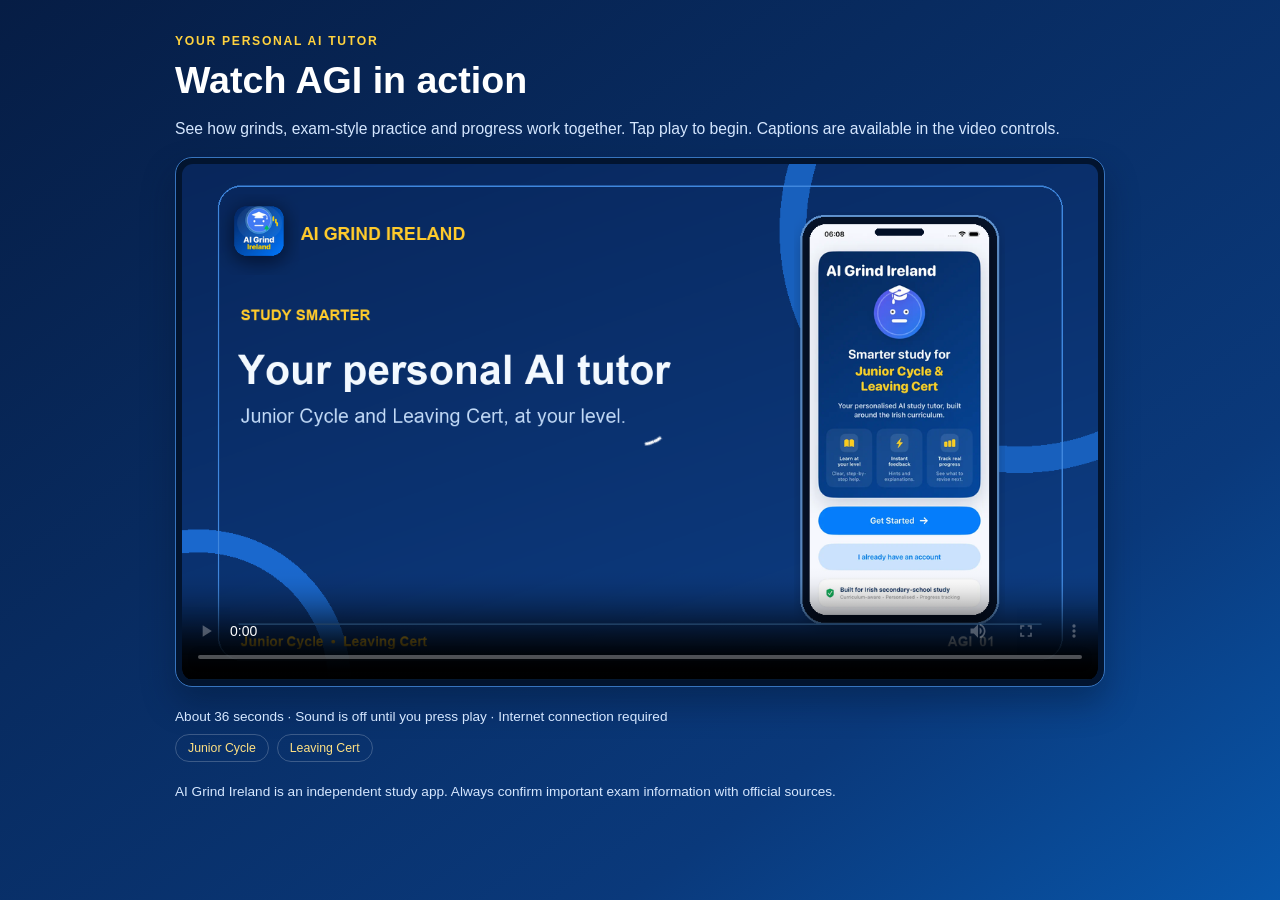
==== app-tour.html @ aaed293a "Add captioned AGI in-app tour playback page" ====
<!doctype html>
<html lang="en">
<head>
  <meta charset="utf-8">
  <meta name="viewport" content="width=device-width, initial-scale=1, viewport-fit=cover">
  <meta name="theme-color" content="#092a61">
  <title>Watch AGI in Action | AI Grind Ireland</title>
  <style>
    * { box-sizing: border-box; }
    :root { color-scheme: dark; font-family: -apple-system, BlinkMacSystemFont, "Segoe UI", Arial, sans-serif; }
    body { margin: 0; min-height: 100dvh; color: #fff; background: linear-gradient(144deg, #061d45, #0a397b 74%, #0856aa); padding: clamp(14px, 4vw, 32px); }
    main { max-width: 930px; margin: 0 auto; }
    .eyebrow { text-transform: uppercase; letter-spacing: .14em; color: #ffd23e; font-weight: 800; font-size: .76rem; margin: 0 0 8px; }
    h1 { margin: 0 0 9px; line-height: 1.13; font-size: clamp(1.55rem, 5vw, 2.35rem); }
    p { line-height: 1.55; color: #d5e7ff; font-size: .98rem; }
    .video { background: #02142f; border: 1px solid #3774be; padding: 6px; border-radius: 17px; box-shadow: 0 16px 32px #00142b5c; margin-top: 16px; overflow: hidden; }
    video { display: block; width: 100%; aspect-ratio: 16 / 9; height: auto; background: #041830; border-radius: 11px; }
    video:focus-visible { outline: 3px solid #ffd23e; outline-offset: 2px; }
    .footnote { font-size: .85rem; margin: 19px 0 0; }
    .pill { display: inline-block; border: 1px solid #ffffff35; border-radius: 99px; padding: 6px 12px; font-size: .77rem; color: #ffe183; margin: 7px 8px 0 0; }
    @media (max-width: 480px) { body { padding: 15px; } .video { padding: 3px; border-radius: 13px; } video { border-radius: 9px; } }
  </style>
</head>
<body>
  <main>
    <p class="eyebrow">Your personal AI tutor</p>
    <h1>Watch AGI in action</h1>
    <p>See how grinds, exam-style practice and progress work together. Tap play to begin. Captions are available in the video controls.</p>
    <div class="video">
      <video controls playsinline preload="metadata" poster="promo-preview/frame_01.png" aria-label="AI Grind Ireland app tour">
        <source src="promo-preview/AIGrindIreland_Homepage_Preview.mp4" type="video/mp4">
        <track kind="captions" src="promo-preview/captions.vtt" srclang="en" label="English" default>
        Your browser does not support video playback.
      </video>
    </div>
    <p class="footnote">About 36 seconds · Sound is off until you press play · Internet connection required</p>
    <span class="pill">Junior Cycle</span><span class="pill">Leaving Cert</span>
    <p class="footnote">AI Grind Ireland is an independent study app. Always confirm important exam information with official sources.</p>
  </main>
</body>
</html>
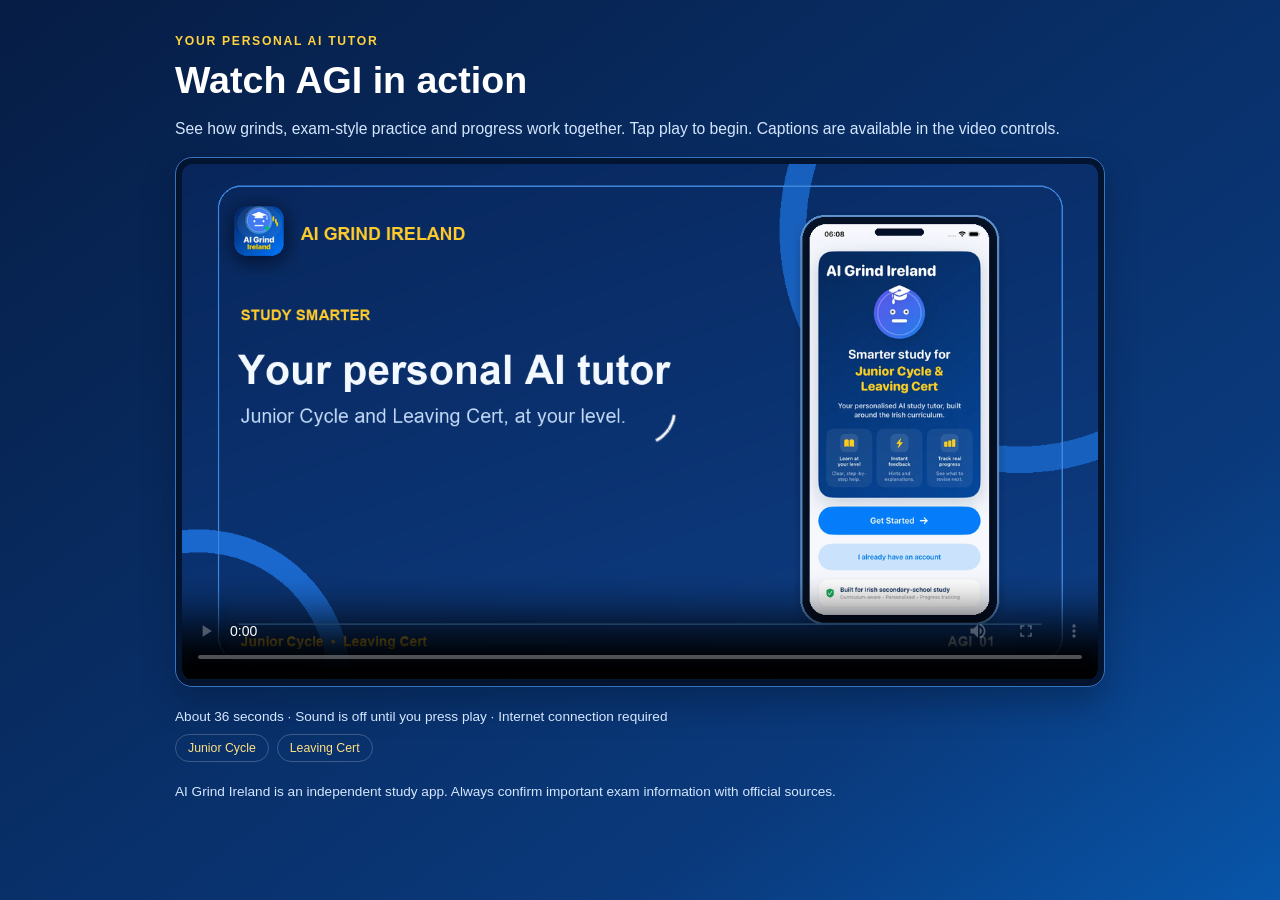
==== commit 05e2beb4: "Refresh AI Grind Ireland website for version 1.1, study videos and updated learning pages" ====
--- a/app-tour.html
+++ b/app-tour.html
@@ -1,10 +1,13 @@
 <!doctype html>
-<html lang="en">
+<html lang="en-IE">
 <head>
   <meta charset="utf-8">
   <meta name="viewport" content="width=device-width, initial-scale=1, viewport-fit=cover">
   <meta name="theme-color" content="#092a61">
   <title>Watch AGI in Action | AI Grind Ireland</title>
+  <meta name="description" content="Watch a short, captioned AI Grind Ireland app tour: choose subjects, practise curriculum topics and track progress for Junior Cycle and Leaving Cert.">
+  <link rel="canonical" href="https://aigrindireland.ie/app-tour.html">
+  <meta property="og:title" content="Watch AGI in Action | AI Grind Ireland"><meta property="og:description" content="See how grinds, exam-style practice and progress work together."><meta property="og:image" content="https://aigrindireland.ie/promo-preview/frame_01.png">
   <style>
     * { box-sizing: border-box; }
     :root { color-scheme: dark; font-family: -apple-system, BlinkMacSystemFont, "Segoe UI", Arial, sans-serif; }
